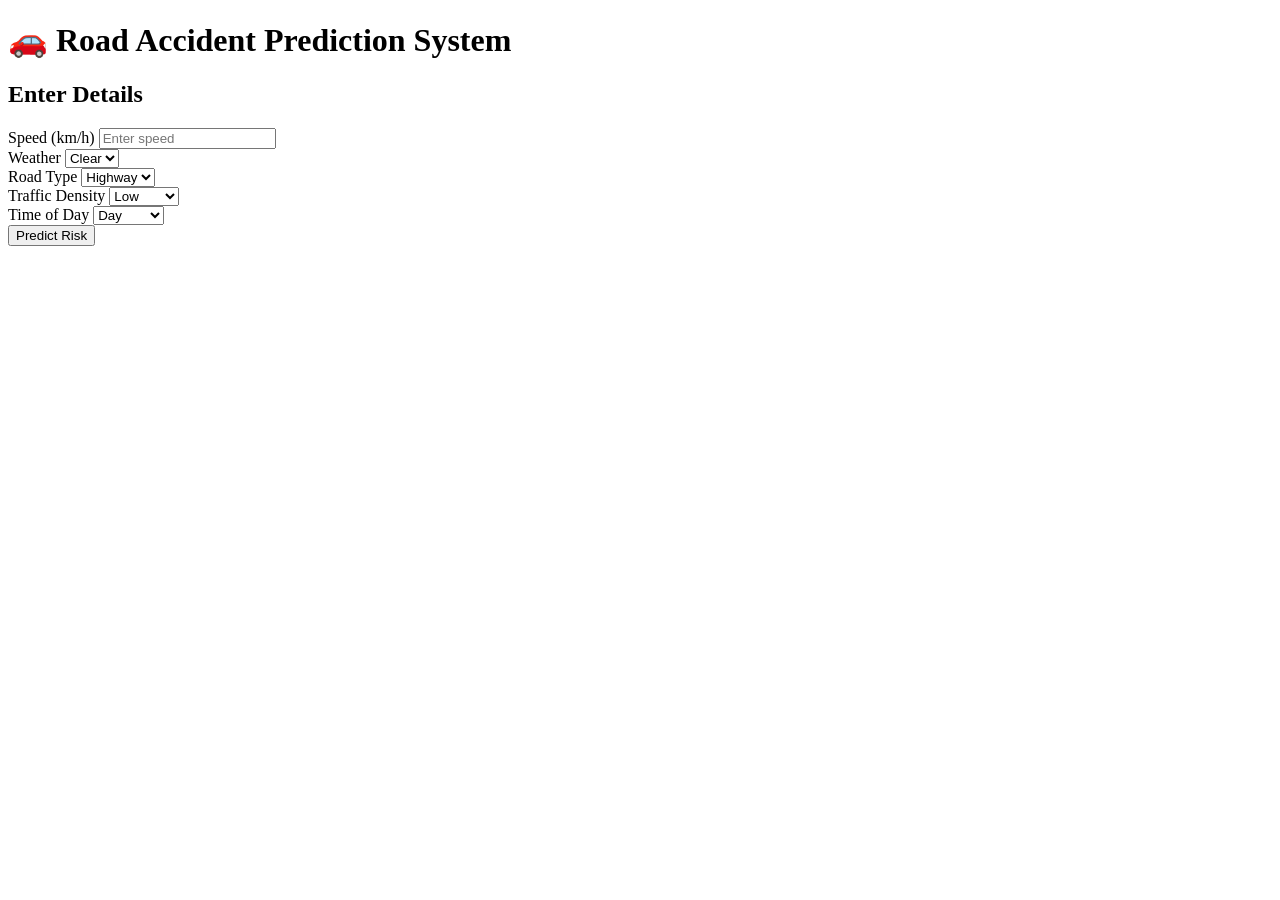
==== dashboard.html @ e226df7d "Add files via upload" ====
<!DOCTYPE html>
<html>
<head>
  <title>Road Accident Prediction</title>
  <link rel="stylesheet" href="style.css">
  <link href="https://fonts.googleapis.com/css2?family=Poppins:wght@300;600&display=swap" rel="stylesheet">
</head>
<body>

<div class="container">

  <h1>🚗 Road Accident Prediction System</h1>

  <div class="card">

    <h2>Enter Details</h2>

    <div class="form-group">
      <label>Speed (km/h)</label>
      <input type="number" id="speed" placeholder="Enter speed">
    </div>

    <div class="form-group">
      <label>Weather</label>
      <select id="weather">
        <option value="clear">Clear</option>
        <option value="rain">Rain</option>
        <option value="fog">Fog</option>
      </select>
    </div>

    <div class="form-group">
      <label>Road Type</label>
      <select id="roadType">
        <option value="highway">Highway</option>
        <option value="city">City</option>
        <option value="rural">Rural</option>
      </select>
    </div>

    <div class="form-group">
      <label>Traffic Density</label>
      <select id="traffic">
        <option value="low">Low</option>
        <option value="medium">Medium</option>
        <option value="high">High</option>
      </select>
    </div>

    <div class="form-group">
      <label>Time of Day</label>
      <select id="time">
        <option value="day">Day</option>
        <option value="night">Night</option>
        <option value="night">Morning</option>
      </select>
    </div>

    <button onclick="predict()">Predict Risk</button>

    <div id="result"></div>

  </div>

</div>

<script src="script.js"></script>
</body>
</html>
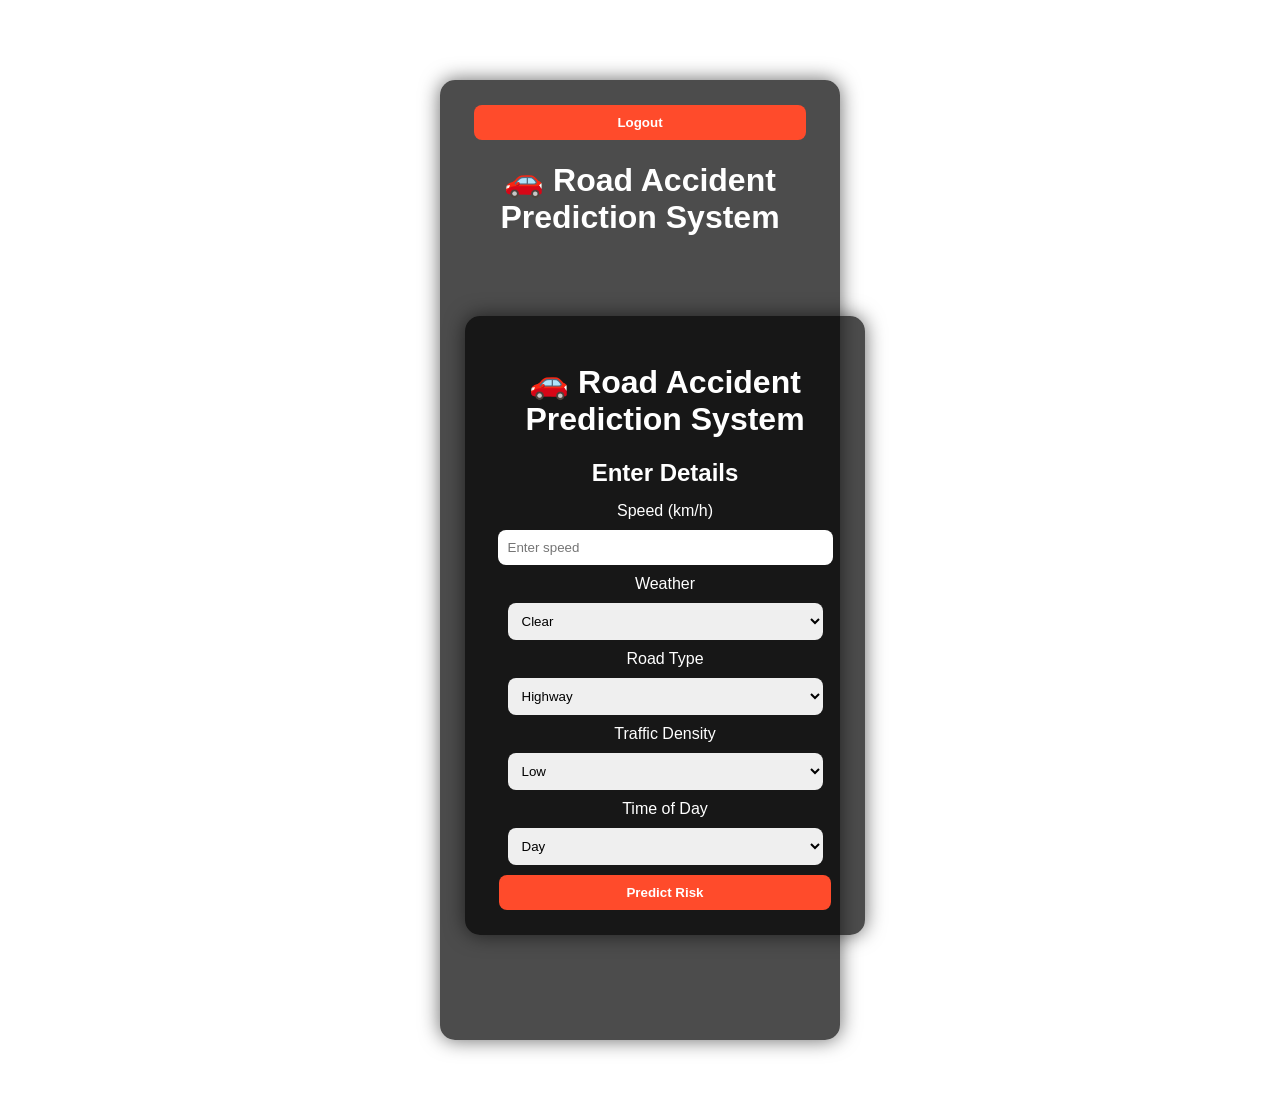
==== commit f3726673: "Update dashboard.html" ====
--- a/dashboard.html
+++ b/dashboard.html
@@ -1,6 +1,11 @@
 <!DOCTYPE html>
 <html>
 <head>
+  <div class="container">
+
+  <button class="logout-btn" onclick="logout()">Logout</button>
+
+  <h1>🚗 Road Accident Prediction System</h1>
   <title>Road Accident Prediction</title>
   <link rel="stylesheet" href="style.css">
   <link href="https://fonts.googleapis.com/css2?family=Poppins:wght@300;600&display=swap" rel="stylesheet">
@@ -66,4 +71,4 @@
 
 <script src="script.js"></script>
 </body>
-</html>+</html>
--- a/style.css
+++ b/style.css
@@ -0,0 +1,49 @@
+body {
+  font-family: 'Poppins', sans-serif;
+  background: url('https://images.unsplash.com/photo-1549924231-f129b911e442') no-repeat center center/cover;
+  margin: 0;
+  padding: 0;
+  color: white;
+}
+
+/* Container */
+.container {
+  width: 350px;
+  margin: 80px auto;
+  padding: 25px;
+  background: rgba(0,0,0,0.7);
+  border-radius: 15px;
+  box-shadow: 0 0 20px rgba(0,0,0,0.6);
+  text-align: center;
+}
+
+/* Inputs */
+input, select {
+  width: 90%;
+  padding: 10px;
+  margin: 10px 0;
+  border-radius: 8px;
+  border: none;
+  outline: none;
+}
+
+/* Button */
+button {
+  width: 95%;
+  padding: 10px;
+  background: #ff4b2b;
+  border: none;
+  color: white;
+  font-weight: bold;
+  border-radius: 8px;
+  cursor: pointer;
+}
+
+button:hover {
+  background: #ff1c00;
+}
+
+/* Heading */
+h2 {
+  margin-bottom: 15px;
+}
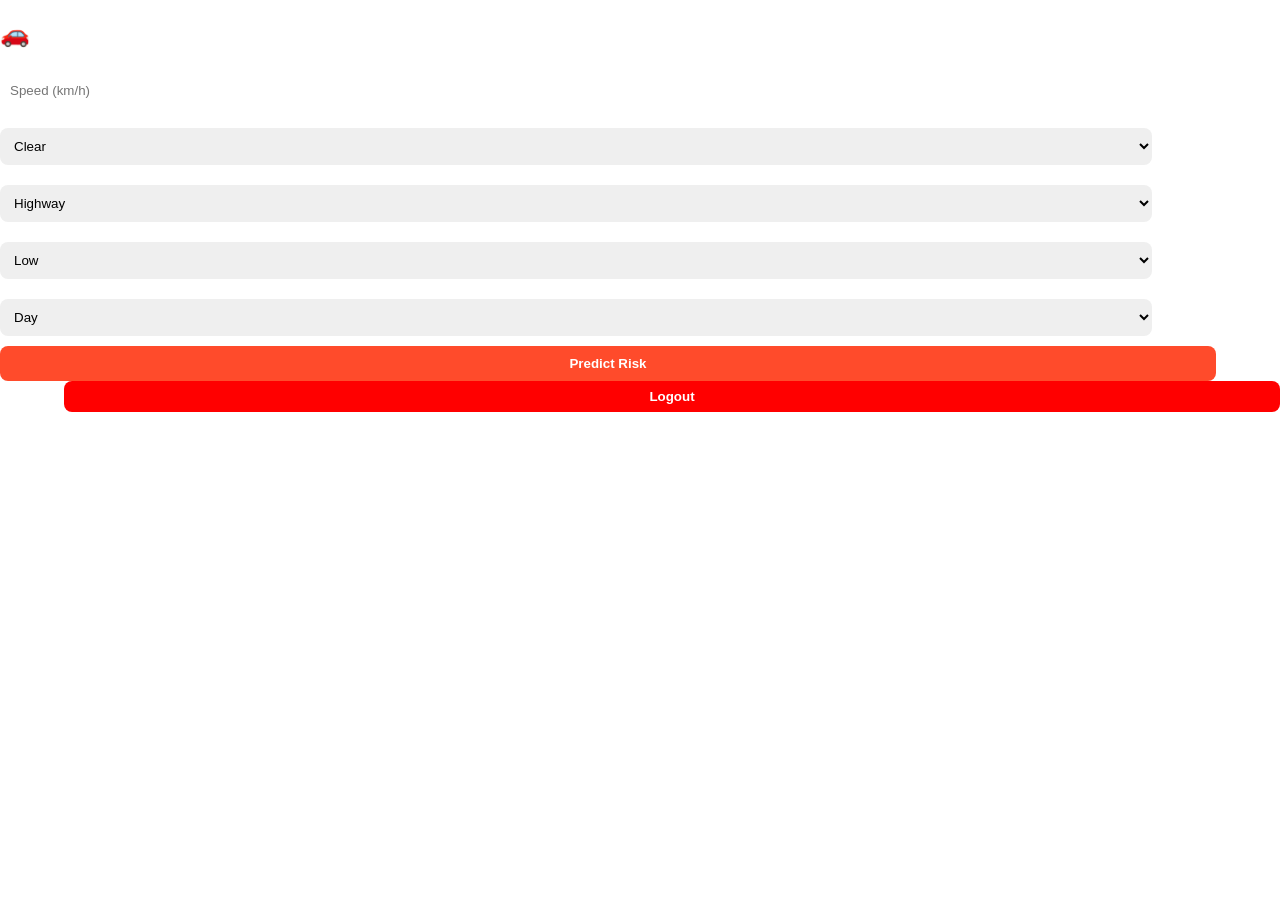
==== commit 891e36ae: "Update dashboard.html" ====
--- a/dashboard.html
+++ b/dashboard.html
@@ -1,71 +1,46 @@
 <!DOCTYPE html>
 <html>
 <head>
-  <div class="container">
-
-  <button class="logout-btn" onclick="logout()">Logout</button>
-
-  <h1>🚗 Road Accident Prediction System</h1>
-  <title>Road Accident Prediction</title>
+  <title>Prediction</title>
   <link rel="stylesheet" href="style.css">
-  <link href="https://fonts.googleapis.com/css2?family=Poppins:wght@300;600&display=swap" rel="stylesheet">
 </head>
 <body>
 
-<div class="container">
+<div class="card">
 
-  <h1>🚗 Road Accident Prediction System</h1>
+  <h2>🚗 Accident Prediction</h2>
 
-  <div class="card">
+  <input id="speed" type="number" placeholder="Speed (km/h)">
 
-    <h2>Enter Details</h2>
+  <select id="weather">
+    <option value="clear">Clear</option>
+    <option value="rain">Rain</option>
+    <option value="fog">Fog</option>
+  </select>
 
-    <div class="form-group">
-      <label>Speed (km/h)</label>
-      <input type="number" id="speed" placeholder="Enter speed">
-    </div>
+  <select id="roadType">
+    <option value="highway">Highway</option>
+    <option value="city">City</option>
+    <option value="rural">Rural</option>
+  </select>
 
-    <div class="form-group">
-      <label>Weather</label>
-      <select id="weather">
-        <option value="clear">Clear</option>
-        <option value="rain">Rain</option>
-        <option value="fog">Fog</option>
-      </select>
-    </div>
+  <select id="traffic">
+    <option value="low">Low</option>
+    <option value="medium">Medium</option>
+    <option value="high">High</option>
+  </select>
 
-    <div class="form-group">
-      <label>Road Type</label>
-      <select id="roadType">
-        <option value="highway">Highway</option>
-        <option value="city">City</option>
-        <option value="rural">Rural</option>
-      </select>
-    </div>
+  <select id="time">
+    <option value="day">Day</option>
+    <option value="night">Night</option>
+    <option value="morning">Morning</option>
+  </select>
 
-    <div class="form-group">
-      <label>Traffic Density</label>
-      <select id="traffic">
-        <option value="low">Low</option>
-        <option value="medium">Medium</option>
-        <option value="high">High</option>
-      </select>
-    </div>
+  <button onclick="predict()">Predict Risk</button>
 
-    <div class="form-group">
-      <label>Time of Day</label>
-      <select id="time">
-        <option value="day">Day</option>
-        <option value="night">Night</option>
-        <option value="night">Morning</option>
-      </select>
-    </div>
+  <div id="result"></div>
 
-    <button onclick="predict()">Predict Risk</button>
-
-    <div id="result"></div>
-
-  </div>
+  <button class="logout-btn" onclick="logout()">Logout</button>
 
 </div>
 
--- a/style.css
+++ b/style.css
@@ -47,3 +47,18 @@
 h2 {
   margin-bottom: 15px;
 }
+/* Logout button */
+.logout-btn {
+  float: right;
+  padding: 8px 15px;
+  background: red;
+  color: white;
+  border: none;
+  border-radius: 8px;
+  cursor: pointer;
+}
+
+.logout-btn:hover {
+  background: darkred;
+}
+
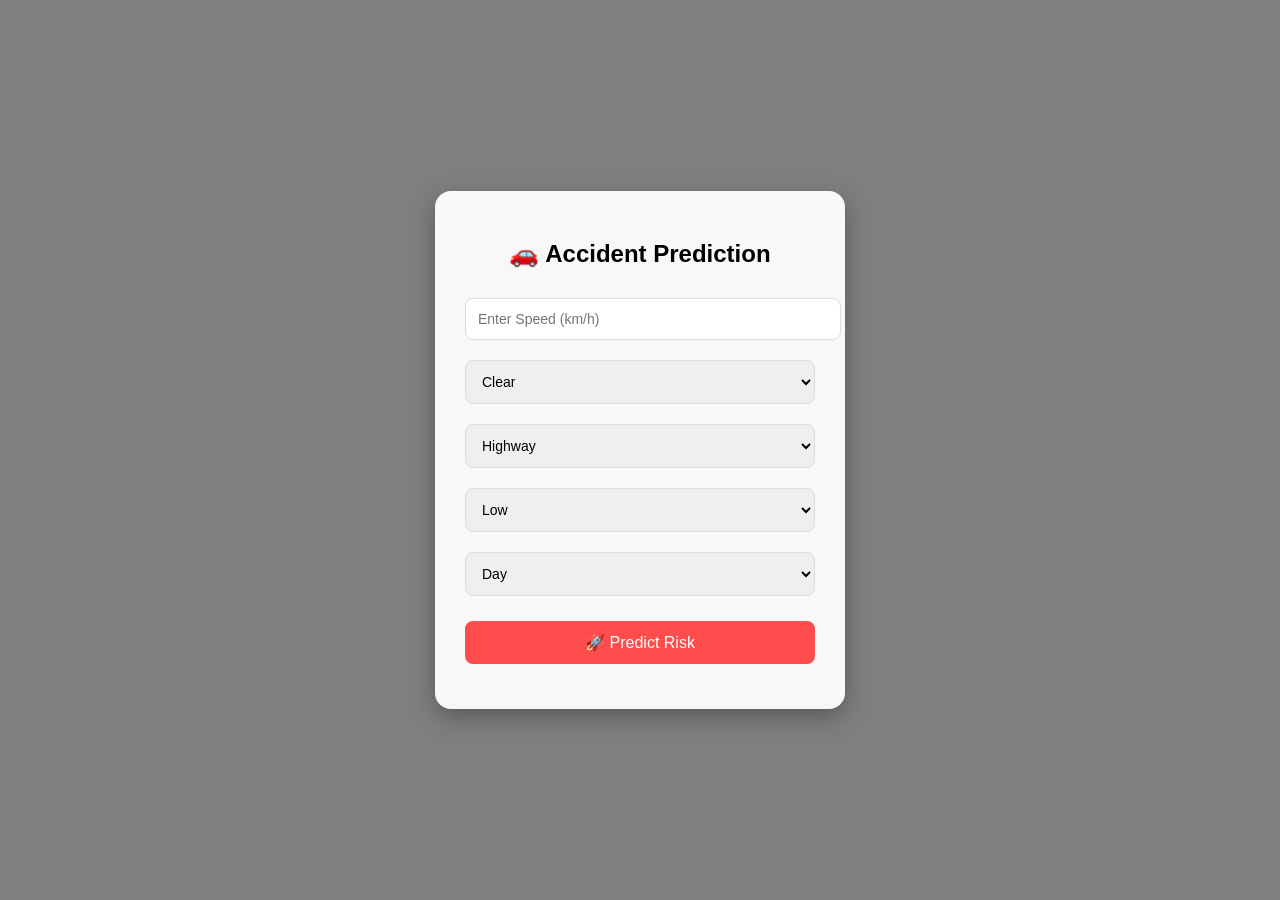
==== commit d2bca4fc: "Update dashboard.html" ====
--- a/dashboard.html
+++ b/dashboard.html
@@ -1,16 +1,97 @@
 <!DOCTYPE html>
 <html>
 <head>
-  <title>Prediction</title>
-  <link rel="stylesheet" href="style.css">
+  <title>Accident Prediction</title>
+
+  <!-- Google Font -->
+  <link href="https://fonts.googleapis.com/css2?family=Poppins:wght@300;600&display=swap" rel="stylesheet">
+
+  <style>
+    body {
+      margin: 0;
+      font-family: 'Poppins', sans-serif;
+
+      /* 🔥 BACKGROUND IMAGE */
+      background: url('https://images.unsplash.com/photo-1503376780353-7e6692767b70') no-repeat center center/cover;
+
+      height: 100vh;
+      display: flex;
+      justify-content: center;
+      align-items: center;
+    }
+
+    /* 🔹 Dark overlay for better visibility */
+    body::before {
+      content: "";
+      position: absolute;
+      width: 100%;
+      height: 100%;
+      background: rgba(0,0,0,0.5);
+      top: 0;
+      left: 0;
+      z-index: 0;
+    }
+
+    .card {
+      position: relative;
+      z-index: 1;
+      background: rgba(255, 255, 255, 0.95);
+      padding: 30px;
+      border-radius: 16px;
+      width: 350px;
+      text-align: center;
+      box-shadow: 0 8px 25px rgba(0,0,0,0.3);
+    }
+
+    h2 {
+      margin-bottom: 20px;
+    }
+
+    input, select {
+      width: 100%;
+      padding: 12px;
+      margin: 10px 0;
+      border-radius: 8px;
+      border: 1px solid #ddd;
+      font-size: 14px;
+    }
+
+    input:focus, select:focus {
+      outline: none;
+      border-color: #667eea;
+    }
+
+    button {
+      width: 100%;
+      padding: 12px;
+      margin-top: 15px;
+      background: #ff4d4d;
+      color: white;
+      border: none;
+      border-radius: 8px;
+      font-size: 16px;
+      cursor: pointer;
+      transition: 0.3s;
+    }
+
+    button:hover {
+      background: #cc0000;
+    }
+
+    #result {
+      margin-top: 15px;
+      font-weight: bold;
+    }
+  </style>
 </head>
+
 <body>
 
 <div class="card">
 
   <h2>🚗 Accident Prediction</h2>
 
-  <input id="speed" type="number" placeholder="Speed (km/h)">
+  <input id="speed" type="number" placeholder="Enter Speed (km/h)">
 
   <select id="weather">
     <option value="clear">Clear</option>
@@ -36,14 +117,13 @@
     <option value="morning">Morning</option>
   </select>
 
-  <button onclick="predict()">Predict Risk</button>
+  <button onclick="predict()">🚀 Predict Risk</button>
 
   <div id="result"></div>
-
-  <button class="logout-btn" onclick="logout()">Logout</button>
 
 </div>
 
 <script src="script.js"></script>
+
 </body>
 </html>
